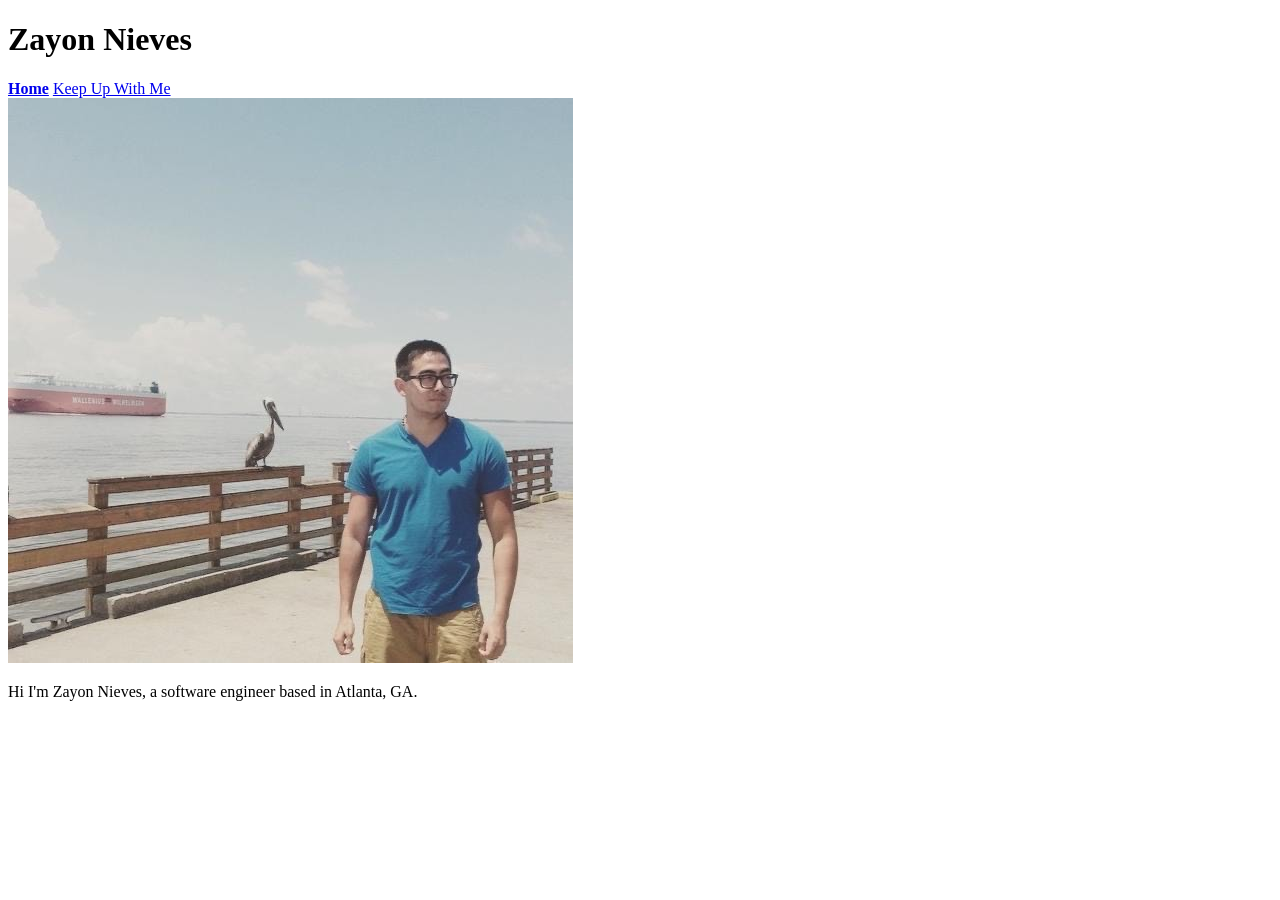
==== index.html @ 1136e168 "activated src attribute for profile pic" ====
<!-- Allow browser to properly interpret the file. -->
<!DOCTYPE html>
<html>
    <!-- Contains all metadata -->
    <head>
        <title>Zayon Nieves</title>
    </head>
    <!-- All content in body appears in browser window -->
    <body>
        <div id="title">
            <h1>Zayon Nieves</h1>
        </div>

        <div id="nav">
            <a href="./index.html"><b>Home</b></a>
            <a href="./keepUpWithMe.html">Keep Up With Me</a>
        </div>

        <div id="profilePic">
            <img src="./img/profilePic.jpg" alt="Zayon Nieves profile picture">
        </div>
        
        <div id="intro">
            <p>Hi I'm Zayon Nieves, a software engineer based in Atlanta, GA.</p>
        </div>
    </body>
</html>
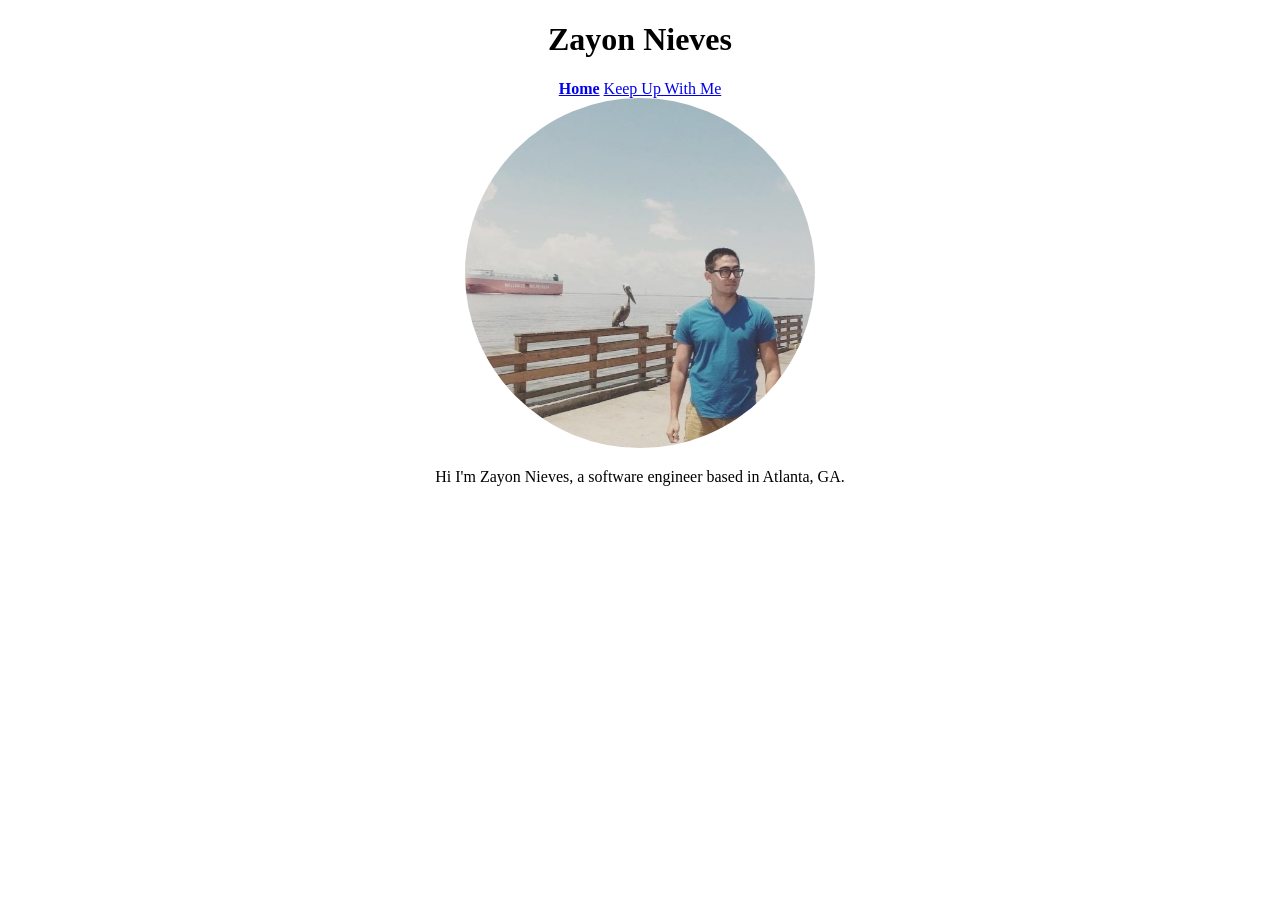
==== commit 56dc626c: "deleted old css file, cetered content" ====
--- a/index.html
+++ b/index.html
@@ -4,6 +4,9 @@
     <!-- Contains all metadata -->
     <head>
         <title>Zayon Nieves</title>
+
+        <!-- Link to CSS file -->
+        <link href="./test.css" rel="stylesheet">
     </head>
     <!-- All content in body appears in browser window -->
     <body>
--- a/test.css
+++ b/test.css
@@ -0,0 +1,11 @@
+/* Condensed version (Always be as generic as possible)*/
+div {
+    width: fit-content;
+    margin: 0 auto;
+}
+
+div img {
+    width: 350px;
+    height: 350px;
+    border-radius: 50%;
+}
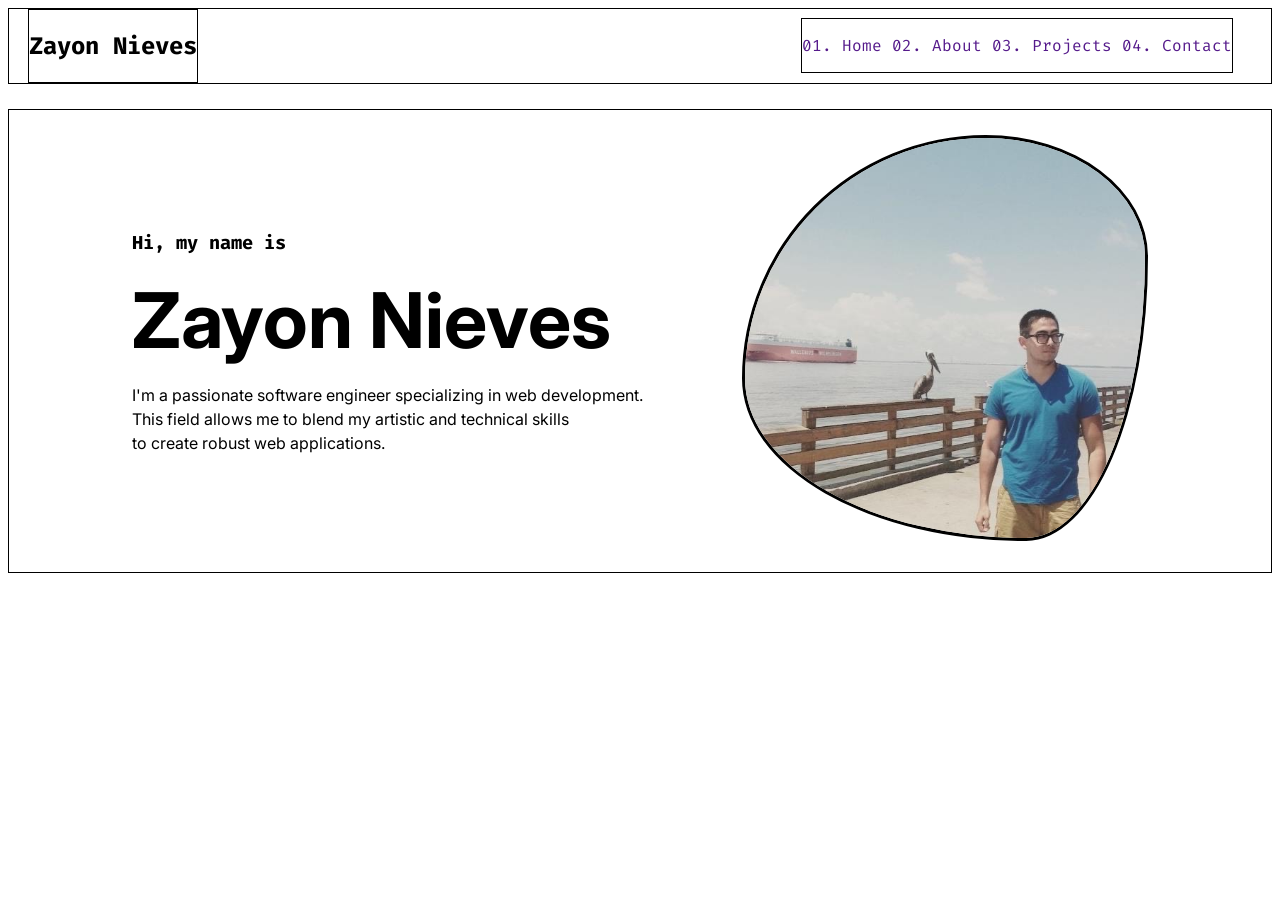
==== commit beb596c2: "added homepage along with CSS stylesheet and profile picture" ====
--- a/index.html
+++ b/index.html
@@ -1,30 +1,72 @@
-<!-- Allow browser to properly interpret the file. -->
 <!DOCTYPE html>
+
 <html>
-    <!-- Contains all metadata -->
+
     <head>
+
         <title>Zayon Nieves</title>
 
-        <!-- Link to CSS file -->
-        <link href="./test.css" rel="stylesheet">
+        <link href="./style.css" rel="stylesheet" />
+
+        <style>
+            @import url('https://fonts.googleapis.com/css2?family=Fira+Code&family=Inter&display=swap');
+        </style>
+
     </head>
-    <!-- All content in body appears in browser window -->
+
     <body>
-        <div id="title">
-            <h1>Zayon Nieves</h1>
+
+        <nav>
+            <div class="navbar-left">
+                <h1>Zayon Nieves</h1>
+            </div>
+
+            <div class="navbar-right">
+                <ul class="navbar-links">
+                    <li>
+                        <a href=""><span class="num">01.</span> Home</a>
+                    </li>
+
+                    <li>
+                        <a href=""><span class="num">02.</span> About</a>
+                    </li>
+
+                    <li>
+                        <a href=""><span class="num">03.</span> Projects</a>
+                    </li>
+
+                    <li>
+                        <a href=""><span class="num">04.</span> Contact</a>
+                    </li>
+                </ul>
+            </div>
+        </nav>
+
+        <div id="home">
+
+            <div class="home-left">
+                <div class="intro-1">
+                    <h3>Hi, my name is</h3>
+                </div>
+                <div class="intro-2">
+                    <h1>Zayon Nieves</h1>
+                </div>
+                <div class="intro-3">
+                    <p>
+                        I'm a passionate software engineer specializing in web development.<br />
+                        This field allows me to blend my artistic and technical skills<br /> to create robust web applications.
+                    </p>
+                </div>
+            </div>
+
+            <div class="home-right">
+
+                <div class="pfp-container">
+                    <img src="./assets/profilePic.jpg" alt="profile picture" />
+                </div>
+            </div>
         </div>
 
-        <div id="nav">
-            <a href="./index.html"><b>Home</b></a>
-            <a href="./keepUpWithMe.html">Keep Up With Me</a>
-        </div>
+    </body>
 
-        <div id="profilePic">
-            <img src="./img/profilePic.jpg" alt="Zayon Nieves profile picture">
-        </div>
-        
-        <div id="intro">
-            <p>Hi I'm Zayon Nieves, a software engineer based in Atlanta, GA.</p>
-        </div>
-    </body>
 </html>
--- a/style.css
+++ b/style.css
@@ -0,0 +1,98 @@
+
+* {
+    font-family: 'Fira Code', monospace;
+}
+
+/* navbar ruleset */
+
+nav {
+
+    border: 1px solid black;
+
+    display: flex;
+
+    /* horizontal axis (x) */
+    justify-content: space-between;
+
+    /* vertical axis (y) */
+    align-items: center;
+}
+
+nav > * {
+    border: 1px solid;
+}
+
+.navbar-left {
+    margin-left: 1.5%;
+}
+
+.navbar-right {
+    margin-right: 3%;
+
+}
+
+ul.navbar-links {
+    padding: 0;
+}
+
+.navbar-links > li {
+
+    list-style-type: none;
+    display: inline;
+}
+
+a {
+    text-decoration: none;
+}
+
+/* homepage ruleset */
+
+#home {
+    display: flex;
+
+    justify-content: space-evenly;
+    align-items: center;
+
+    border: 1px solid black;
+
+    padding: 2%;
+    margin: 2% 0;
+}
+
+
+
+.intro-2 > h1 {
+    font-family: 'Inter';
+    font-size: 6vw;
+
+    margin: 0;
+}
+
+.intro-3 > p {
+    font-family: 'Inter';
+    line-height: 1.5;
+}
+
+
+.pfp-container > img {
+    border-radius: 50%;
+
+    border: 3px solid black;
+    animation: morph 8s ease-in-out infinite;
+    border-radius: 60% 40% 30% 70%/60% 30% 70% 40%;
+
+    height: 25rem;
+}
+
+@keyframes morph {
+    0% {
+        border-radius: 60% 40% 30% 70%/60% 30% 70% 40%;
+    }
+    50% {
+        border-radius: 30% 60% 70% 40%/50% 60% 30% 60%;
+    }
+    100% {
+        border-radius: 60% 40% 30% 70%/60% 30% 70% 40%;
+    }
+}
+
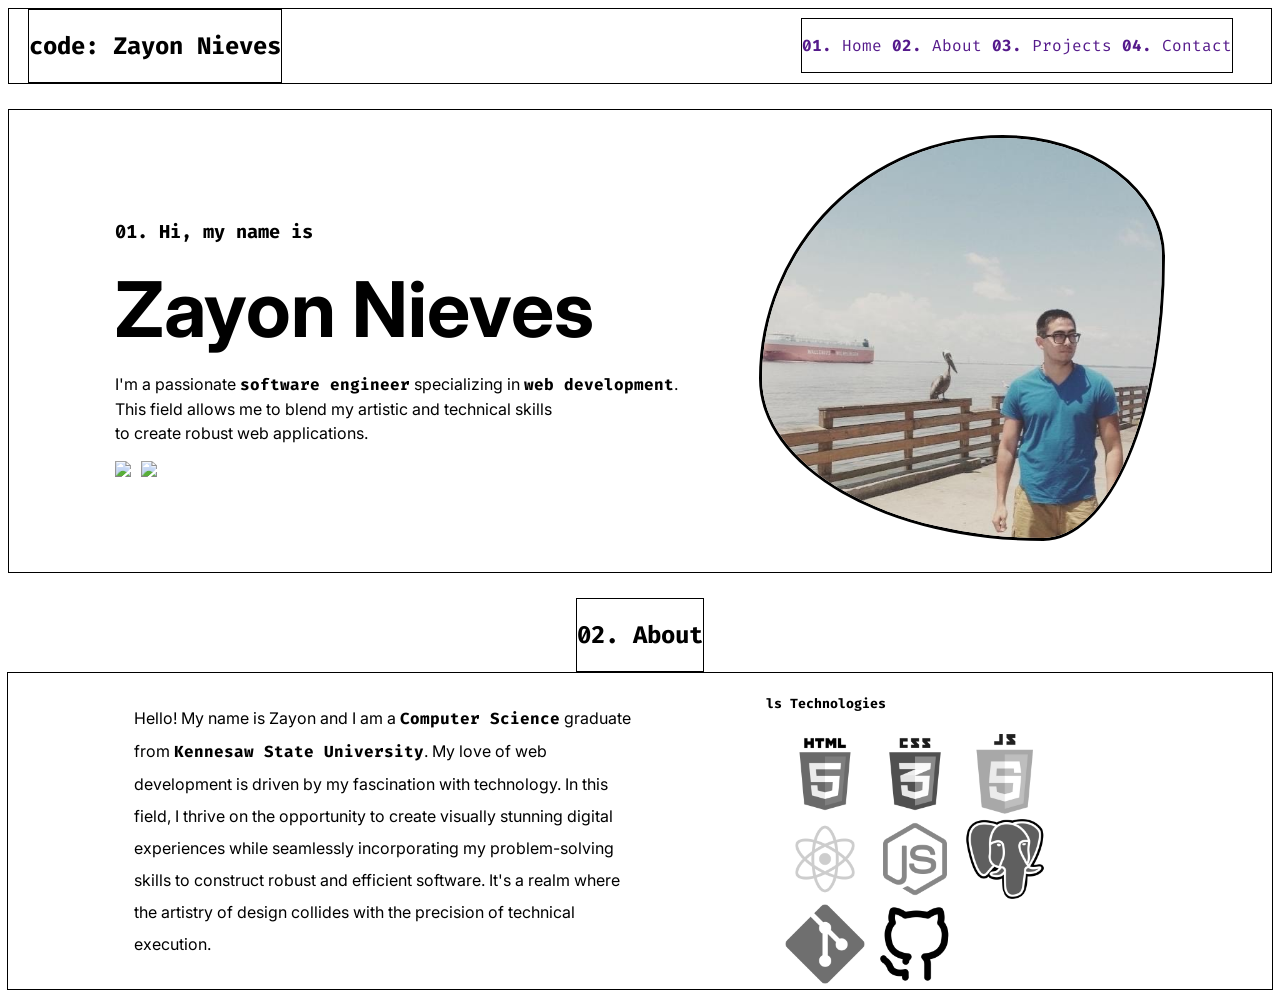
==== commit 74feca33: "added about section to website alongside tech stack icons" ====
--- a/index.html
+++ b/index.html
@@ -18,7 +18,7 @@
 
         <nav>
             <div class="navbar-left">
-                <h1>Zayon Nieves</h1>
+                <h1>code: Zayon Nieves</h1>
             </div>
 
             <div class="navbar-right">
@@ -46,16 +46,20 @@
 
             <div class="home-left">
                 <div class="intro-1">
-                    <h3>Hi, my name is</h3>
+                    <h3>01. Hi, my name is</h3>
                 </div>
                 <div class="intro-2">
                     <h1>Zayon Nieves</h1>
                 </div>
                 <div class="intro-3">
                     <p>
-                        I'm a passionate software engineer specializing in web development.<br />
+                        I'm a passionate <span class="highlight">software engineer</span> specializing in <span>web development</span>.<br />
                         This field allows me to blend my artistic and technical skills<br /> to create robust web applications.
                     </p>
+                </div>
+                <div class="intro-4">
+                    <img src="https://skillicons.dev/icons?i=linkedin&theme=light" rel="tech-stack"/>
+                    <img src="https://skillicons.dev/icons?i=github&theme=light" rel="tech-stack"/>
                 </div>
             </div>
 
@@ -67,6 +71,53 @@
             </div>
         </div>
 
+        <div id="about">
+
+            <div class="about-title">
+                <h2>02. About</h2>
+            </div>
+
+            <div class="about-content">
+
+                <div class="about-text">
+                    <p>
+                        Hello! My name is Zayon and I am a <span>Computer Science</span> graduate from <span>Kennesaw State University</span>.
+                        My love of web development is driven by my fascination with technology. In this field, I thrive on the opportunity
+                        to create visually stunning digital experiences while seamlessly incorporating my problem-solving skills to construct robust
+                        and efficient software. It's a realm where the artistry of design collides with the precision of technical execution.
+                        
+                    </p>
+                </div>
+
+                <div class="about-images">
+
+                    <div class="row-0">
+                        <h5>ls Technologies</h5>
+                    </div>
+
+                    <div class="row-1">
+                        <img src="./assets/html-5.png" alt="" />
+                        <img src="./assets/css-3.png" alt="" />
+                        <img src="./assets/javascript.png" alt="" />
+                    </div>
+
+                    <div class="row-2">
+                        <img src="./assets/react.png" alt="" />
+                        <img src="./assets/node.png" alt="" />
+                        <img src="./assets/postgresql.png" alt="" />
+                    </div>
+
+                    <div class="row-3">
+                        <img src="./assets/git.png" alt="" />
+                        <img src="./assets/github.png" alt="" />
+                    </div>
+
+                </div>
+
+            </div>
+
+        </div>
+
     </body>
 
 </html>
--- a/style.css
+++ b/style.css
@@ -1,6 +1,22 @@
+
+body {
+    display: flex;
+    flex-direction: column;
+
+}
+
 
 * {
     font-family: 'Fira Code', monospace;
+
+}
+
+span {
+    font-weight: bold;
+}
+
+p {
+    font-family: 'Inter';
 }
 
 /* navbar ruleset */
@@ -96,3 +112,69 @@
     }
 }
 
+/* about page rulset */
+
+#about > * {
+    border: 1px solid black;
+}
+
+#about {
+    display: flex;
+
+    flex-direction: column;
+    align-items:center;
+}
+
+.about-content {
+
+    display: flex;
+
+    flex-direction: row;
+    
+    justify-content: space-evenly;
+    align-items: center;
+
+    width: 100%;
+
+
+}
+
+.about-text {
+
+    text-align: start;
+    line-height: 2;
+
+    width: 40%;
+    
+}
+
+.about-images {
+    width: 30%;
+}
+
+.about-images > div > img {
+
+    filter: grayscale(1);
+    transition: filter 0.5s ease;
+}
+
+.about-images > div > img:hover {
+
+    filter: grayscale(0);
+}
+
+.row-1 > img {
+    height: 5em;
+}
+
+.row-2 > img {
+    height: 5em;
+}
+
+.row-3 > img {
+    height: 5em;
+}
+
+.row-1, .row-2, .row-3 {
+    margin: 0 5%;
+}
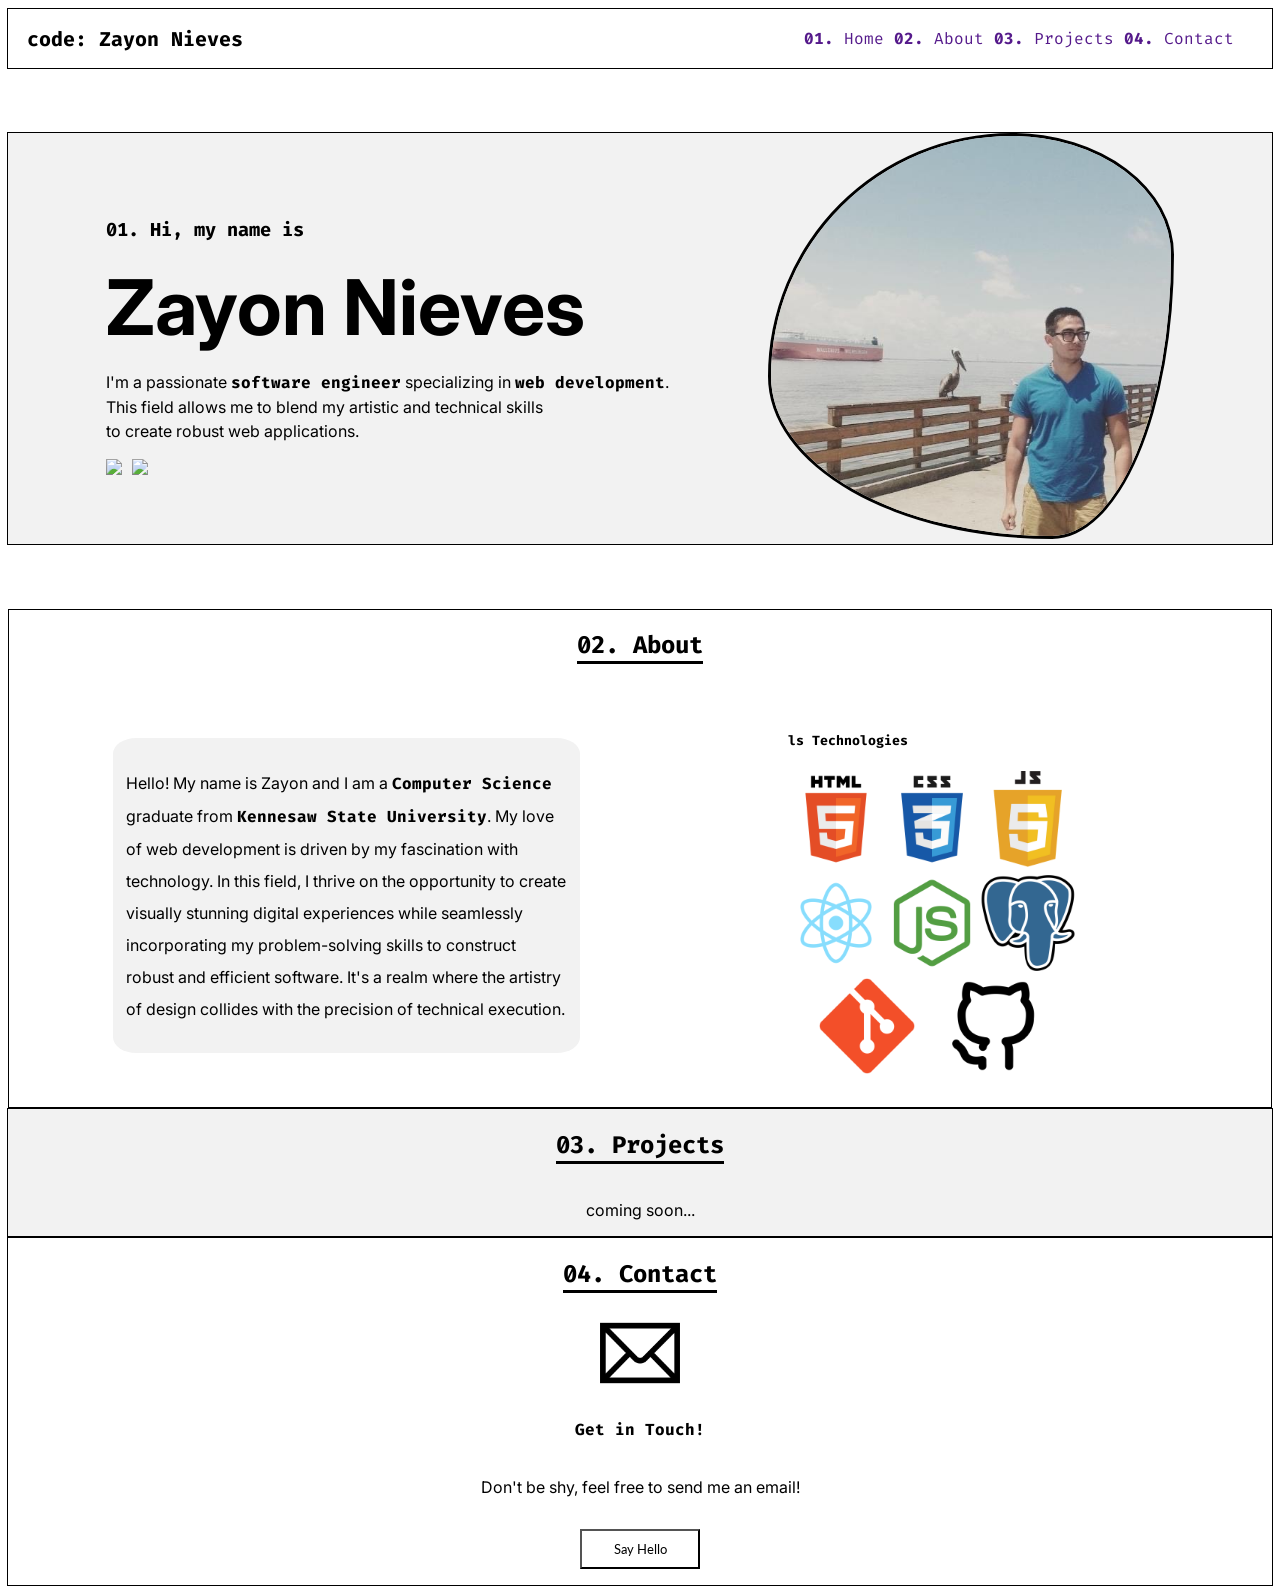
==== commit 4d5a2d46: "added projects and about sections" ====
--- a/index.html
+++ b/index.html
@@ -9,7 +9,7 @@
         <link href="./style.css" rel="stylesheet" />
 
         <style>
-            @import url('https://fonts.googleapis.com/css2?family=Fira+Code&family=Inter&display=swap');
+            @import url('https://fonts.googleapis.com/css2?family=Fira+Code&family=Inter&family=Lato&display=swap');
         </style>
 
     </head>
@@ -118,6 +118,38 @@
 
         </div>
 
+        <div id="projects">
+
+            <div class="projects-title">
+                <h2>03. Projects</h2>
+            </div>
+
+            <div class="projects project-1">
+                <p>
+                    coming soon...
+                </p>
+            </div>
+
+        </div>
+
+        <div id="contact">
+
+            <div class="contact-title">
+                <h2>04. Contact</h2>
+            </div>
+
+            <div class="contact-icon">
+                <img src="./assets/mail-icon.png" alt="email icon" />
+            </div>
+            <div class="contact-text">
+                <h4>Get in Touch!</h4>
+                <p>
+                    Don't be shy, feel free to send me an email!
+                </p>
+                <button id="email-button">Say Hello</button>
+            </div>
+        </div>
+
     </body>
 
 </html>
--- a/style.css
+++ b/style.css
@@ -3,27 +3,41 @@
     display: flex;
     flex-direction: column;
 
+    align-items: center;
+
+}
+
+body > div {
+    border: 1px solid black;
 }
 
 
 * {
     font-family: 'Fira Code', monospace;
 
+
 }
 
 span {
     font-weight: bold;
+
 }
 
 p {
     font-family: 'Inter';
 }
 
+h2 {
+    border-bottom: 3px solid black;
+}
+
+
 /* navbar ruleset */
 
 nav {
 
     border: 1px solid black;
+    width: 100%;
 
     display: flex;
 
@@ -34,14 +48,14 @@
     align-items: center;
 }
 
-nav > * {
-    border: 1px solid;
-}
-
 .navbar-left {
     margin-left: 1.5%;
 }
 
+.navbar-left > h1 {
+    font-size: 1.25em;
+}
+
 .navbar-right {
     margin-right: 3%;
 
@@ -64,17 +78,18 @@
 /* homepage ruleset */
 
 #home {
+
+
     display: flex;
 
     justify-content: space-evenly;
     align-items: center;
 
-    border: 1px solid black;
-
-    padding: 2%;
-    margin: 2% 0;
-}
-
+
+    margin: 5% 0;
+    background-color: #f2f2f2;
+    width: 100%;
+    }
 
 
 .intro-2 > h1 {
@@ -87,6 +102,7 @@
 .intro-3 > p {
     font-family: 'Inter';
     line-height: 1.5;
+
 }
 
 
@@ -114,16 +130,17 @@
 
 /* about page rulset */
 
-#about > * {
-    border: 1px solid black;
-}
+
 
 #about {
+
     display: flex;
 
     flex-direction: column;
     align-items:center;
-}
+
+}
+
 
 .about-content {
 
@@ -131,50 +148,114 @@
 
     flex-direction: row;
     
-    justify-content: space-evenly;
-    align-items: center;
-
-    width: 100%;
+    justify-content: space-around;
+    align-items: center;
+
+    width: 100%;
+
+    margin: 2% 5%;
 
 
 }
 
 .about-text {
+
+    background-color: #f2f2f2;
+    border-radius: 5%;
+    padding: 1%;
 
     text-align: start;
     line-height: 2;
 
-    width: 40%;
+    width: 35%;
     
 }
 
 .about-images {
+
     width: 30%;
-}
-
-.about-images > div > img {
-
-    filter: grayscale(1);
-    transition: filter 0.5s ease;
-}
-
-.about-images > div > img:hover {
-
-    filter: grayscale(0);
-}
+
+}
+
+
 
 .row-1 > img {
+    height: 6em;
+}
+
+.row-2 > img {
+    height: 6em;
+}
+
+.row-3 > img {
+    height: 6em;
+}
+
+.row-1, .row-2, .row-3 {
+    
+    display: flex;
+    flex-direction: row;
+
+    justify-content: space-evenly;
+
+    width: 75%;
+
+    margin-bottom: 2%;
+}
+
+
+
+/* project page ruleset */
+
+#projects {
+
+    width: 100%;
+    background-color: #f2f2f2;
+
+    display: flex;
+
+    flex-direction: column;
+
+    align-items: center;
+    justify-content: center;
+}
+
+/* contact page ruleset */
+
+#contact {
+
+    width: 100%;
+
+    display: flex;
+
+    flex-direction: column;
+
+    align-items: center;
+
+}
+
+.contact-text {
+
+    display: flex;
+
+    flex-direction: column;
+
+    align-items: center;
+
+
+}
+
+.contact-icon > img {
+
     height: 5em;
 }
 
-.row-2 > img {
-    height: 5em;
-}
-
-.row-3 > img {
-    height: 5em;
-}
-
-.row-1, .row-2, .row-3 {
-    margin: 0 5%;
+#email-button {
+    background-color: transparent;
+    height: 3em;
+    width: 9em;
+
+    font-family: 'Lato';
+
+    margin: 5% 0;
 }
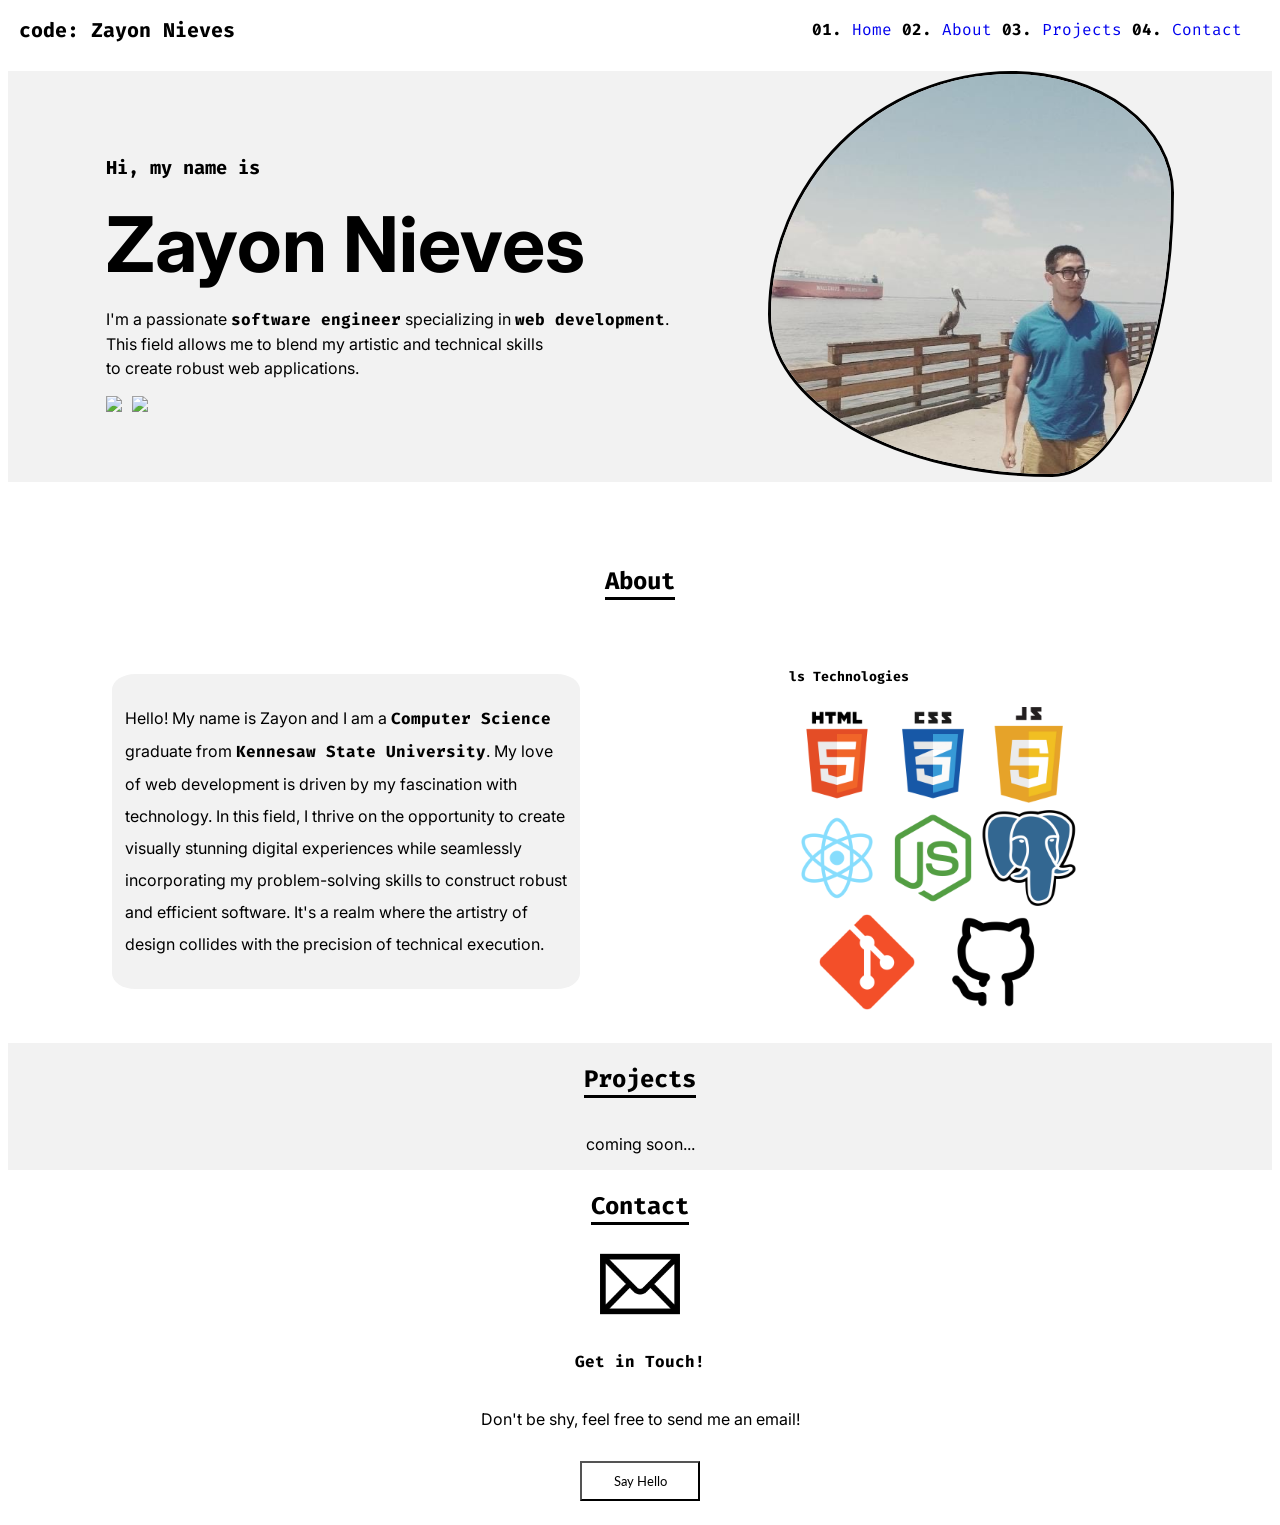
==== commit fdd70f09: "added javascript code to supplement navbar functionality" ====
--- a/index.html
+++ b/index.html
@@ -12,11 +12,13 @@
             @import url('https://fonts.googleapis.com/css2?family=Fira+Code&family=Inter&family=Lato&display=swap');
         </style>
 
+        <script src="./script.js"></script>
+
     </head>
 
     <body>
 
-        <nav>
+        <nav id="navbar">
             <div class="navbar-left">
                 <h1>code: Zayon Nieves</h1>
             </div>
@@ -24,19 +26,19 @@
             <div class="navbar-right">
                 <ul class="navbar-links">
                     <li>
-                        <a href=""><span class="num">01.</span> Home</a>
+                        <a href="#home" onclick="transport('home')"><span class="num">01.</span> Home</a>
                     </li>
 
                     <li>
-                        <a href=""><span class="num">02.</span> About</a>
+                        <a href="#about" onclick="transport('about')"><span class="num">02.</span> About</a>
                     </li>
 
                     <li>
-                        <a href=""><span class="num">03.</span> Projects</a>
+                        <a href="#projects" onclick="transport('projects')"><span class="num">03.</span> Projects</a>
                     </li>
 
                     <li>
-                        <a href=""><span class="num">04.</span> Contact</a>
+                        <a href="#contact" onclick="transport('contact')"><span class="num">04.</span> Contact</a>
                     </li>
                 </ul>
             </div>
@@ -46,7 +48,7 @@
 
             <div class="home-left">
                 <div class="intro-1">
-                    <h3>01. Hi, my name is</h3>
+                    <h3>Hi, my name is</h3>
                 </div>
                 <div class="intro-2">
                     <h1>Zayon Nieves</h1>
@@ -74,7 +76,7 @@
         <div id="about">
 
             <div class="about-title">
-                <h2>02. About</h2>
+                <h2>About</h2>
             </div>
 
             <div class="about-content">
@@ -121,7 +123,7 @@
         <div id="projects">
 
             <div class="projects-title">
-                <h2>03. Projects</h2>
+                <h2>Projects</h2>
             </div>
 
             <div class="projects project-1">
@@ -135,7 +137,7 @@
         <div id="contact">
 
             <div class="contact-title">
-                <h2>04. Contact</h2>
+                <h2>Contact</h2>
             </div>
 
             <div class="contact-icon">
--- a/style.css
+++ b/style.css
@@ -7,9 +7,7 @@
 
 }
 
-body > div {
-    border: 1px solid black;
-}
+
 
 
 * {
@@ -35,8 +33,6 @@
 /* navbar ruleset */
 
 nav {
-
-    border: 1px solid black;
     width: 100%;
 
     display: flex;
@@ -46,7 +42,18 @@
 
     /* vertical axis (y) */
     align-items: center;
-}
+
+    /* make navbar stick to the top of browser window when scrolling */
+    position: fixed;
+    top: 0;
+}
+
+/* change navbar color when scrolling down from initial position */
+nav.scrolled, nav.scrolled span, nav.scrolled a{
+    background-color: black;
+    color: white;
+}
+
 
 .navbar-left {
     margin-left: 1.5%;
@@ -69,6 +76,10 @@
 
     list-style-type: none;
     display: inline;
+}
+
+.num {
+    color: black;
 }
 
 a {
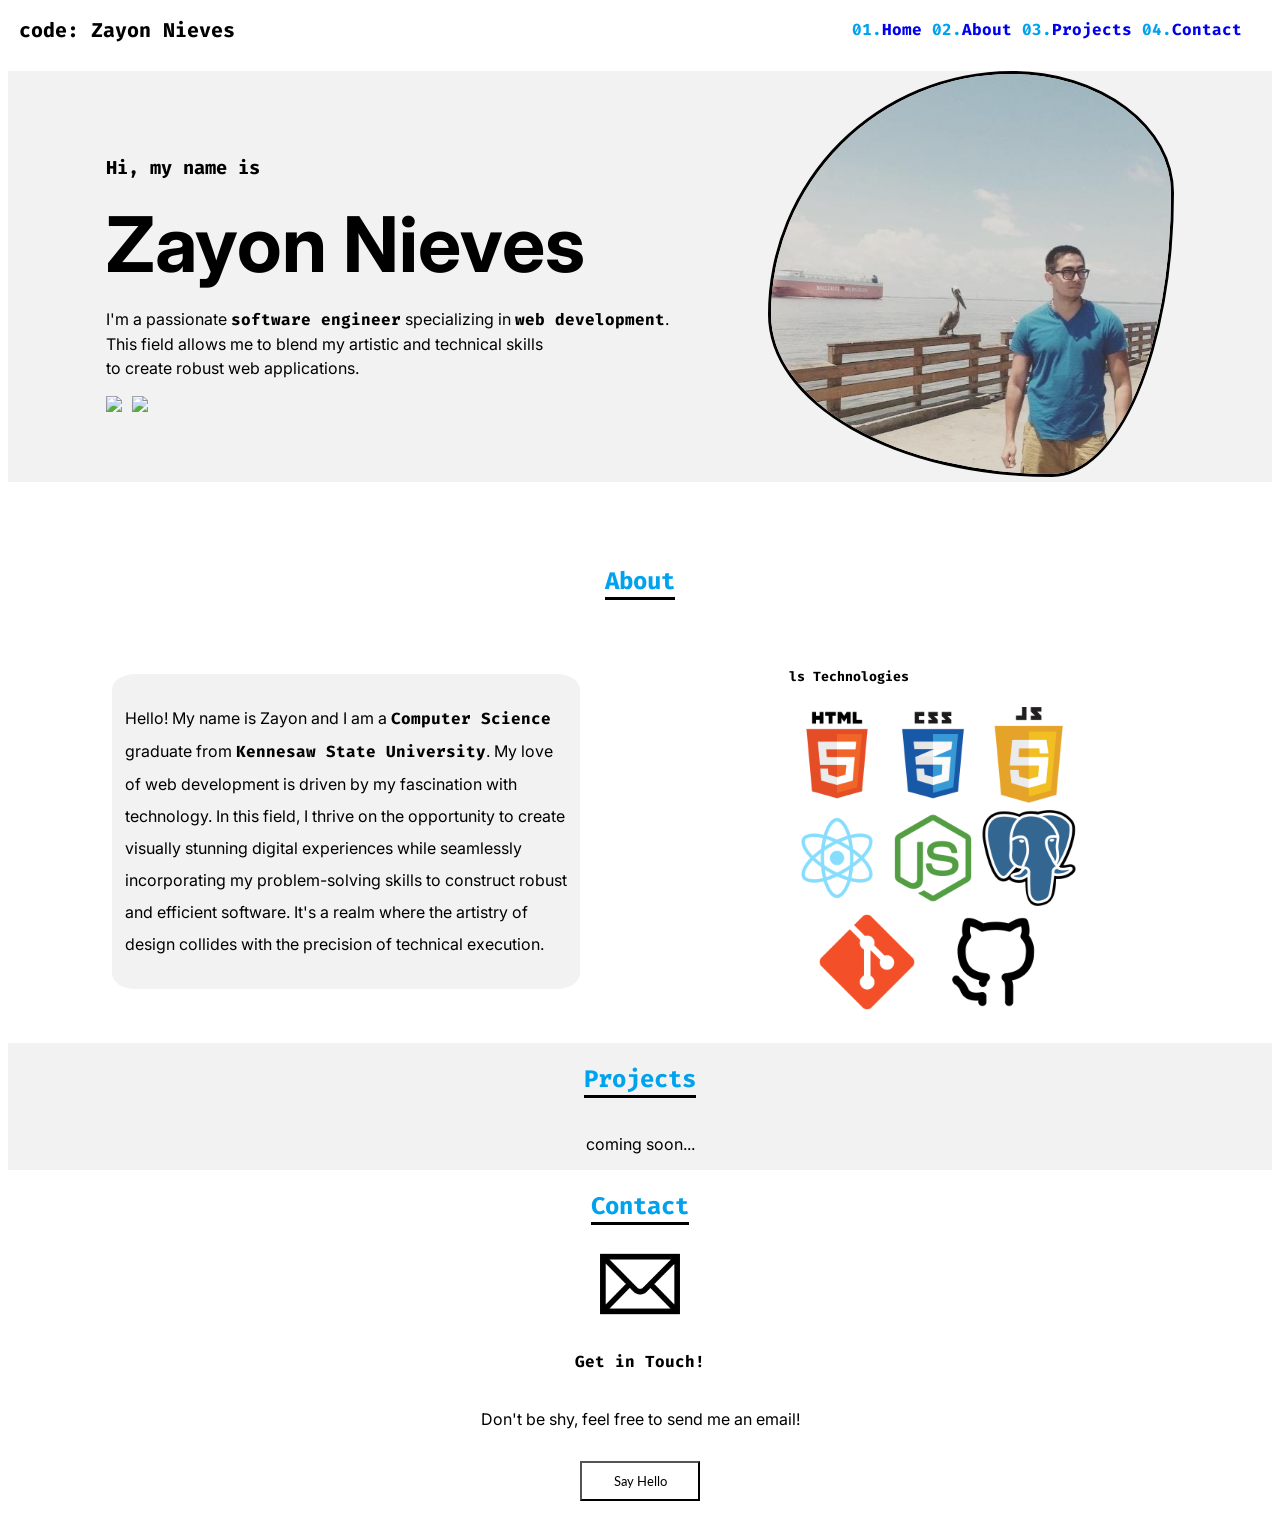
==== commit c616f11c: "addind media queries for project to adjust to different screen sizes" ====
--- a/index.html
+++ b/index.html
@@ -7,6 +7,8 @@
         <title>Zayon Nieves</title>
 
         <link href="./style.css" rel="stylesheet" />
+
+        <meta name="viewport" content="width=device-width, initial-scale=1">
 
         <style>
             @import url('https://fonts.googleapis.com/css2?family=Fira+Code&family=Inter&family=Lato&display=swap');
@@ -26,19 +28,19 @@
             <div class="navbar-right">
                 <ul class="navbar-links">
                     <li>
-                        <a href="#home" onclick="transport('home')"><span class="num">01.</span> Home</a>
+                        <a href="#home" onclick="transport('home')"><span class="num">01.</span><span class="link-text">Home</span></a>
                     </li>
 
                     <li>
-                        <a href="#about" onclick="transport('about')"><span class="num">02.</span> About</a>
+                        <a href="#about" onclick="transport('about')"><span class="num">02.</span><span class="link-text">About</span></a>
                     </li>
 
                     <li>
-                        <a href="#projects" onclick="transport('projects')"><span class="num">03.</span> Projects</a>
+                        <a href="#projects" onclick="transport('projects')"><span class="num">03.</span><span class="link-text">Projects</span></a>
                     </li>
 
                     <li>
-                        <a href="#contact" onclick="transport('contact')"><span class="num">04.</span> Contact</a>
+                        <a href="#contact" onclick="transport('contact')"><span class="num">04.</span><span class="link-text">Contact</span></a>
                     </li>
                 </ul>
             </div>
--- a/style.css
+++ b/style.css
@@ -7,7 +7,9 @@
 
 }
 
-
+span {
+    font-weight: bold;
+}
 
 
 * {
@@ -16,17 +18,13 @@
 
 }
 
-span {
-    font-weight: bold;
-
-}
-
 p {
     font-family: 'Inter';
 }
 
 h2 {
     border-bottom: 3px solid black;
+    color: #00a2ed;
 }
 
 
@@ -79,19 +77,38 @@
 }
 
 .num {
-    color: black;
+    color: #00a2ed;
 }
 
 a {
     text-decoration: none;
 }
 
+.link-text:hover {
+    text-decoration: underline;
+}
+
+/* navbar media queries */
+
+@media screen and (max-width: 700px) {
+
+    #navbar {
+        display: flex;
+        flex-direction: column;
+
+        align-items: center;
+    }
+}
+
+
+
 /* homepage ruleset */
 
 #home {
 
 
     display: flex;
+    flex-direction: row;
 
     justify-content: space-evenly;
     align-items: center;
@@ -100,7 +117,7 @@
     margin: 5% 0;
     background-color: #f2f2f2;
     width: 100%;
-    }
+}
 
 
 .intro-2 > h1 {
@@ -139,6 +156,27 @@
     }
 }
 
+
+/* media queries for homepage */
+@media screen and (max-width: 700px) {
+    #home {
+        display: flex;
+        flex-direction: column;
+
+        align-items: center;
+
+        margin-top: 25%;
+    }
+
+    .home-left {
+        order: 2;
+    }
+
+    .home-right {
+        order: 1;
+    }
+} 
+
 /* about page rulset */
 
 
@@ -213,6 +251,22 @@
 
     margin-bottom: 2%;
 }
+
+/* about page media queries */
+@media screen and (max-width: 800px) {
+    
+    .about-content {
+        display: flex;
+        flex-direction: column;
+
+        align-items: center;
+        justify-content: center;
+    }
+
+    .about-images {
+        margin-left: 5%;
+    }
+} 
 
 
 
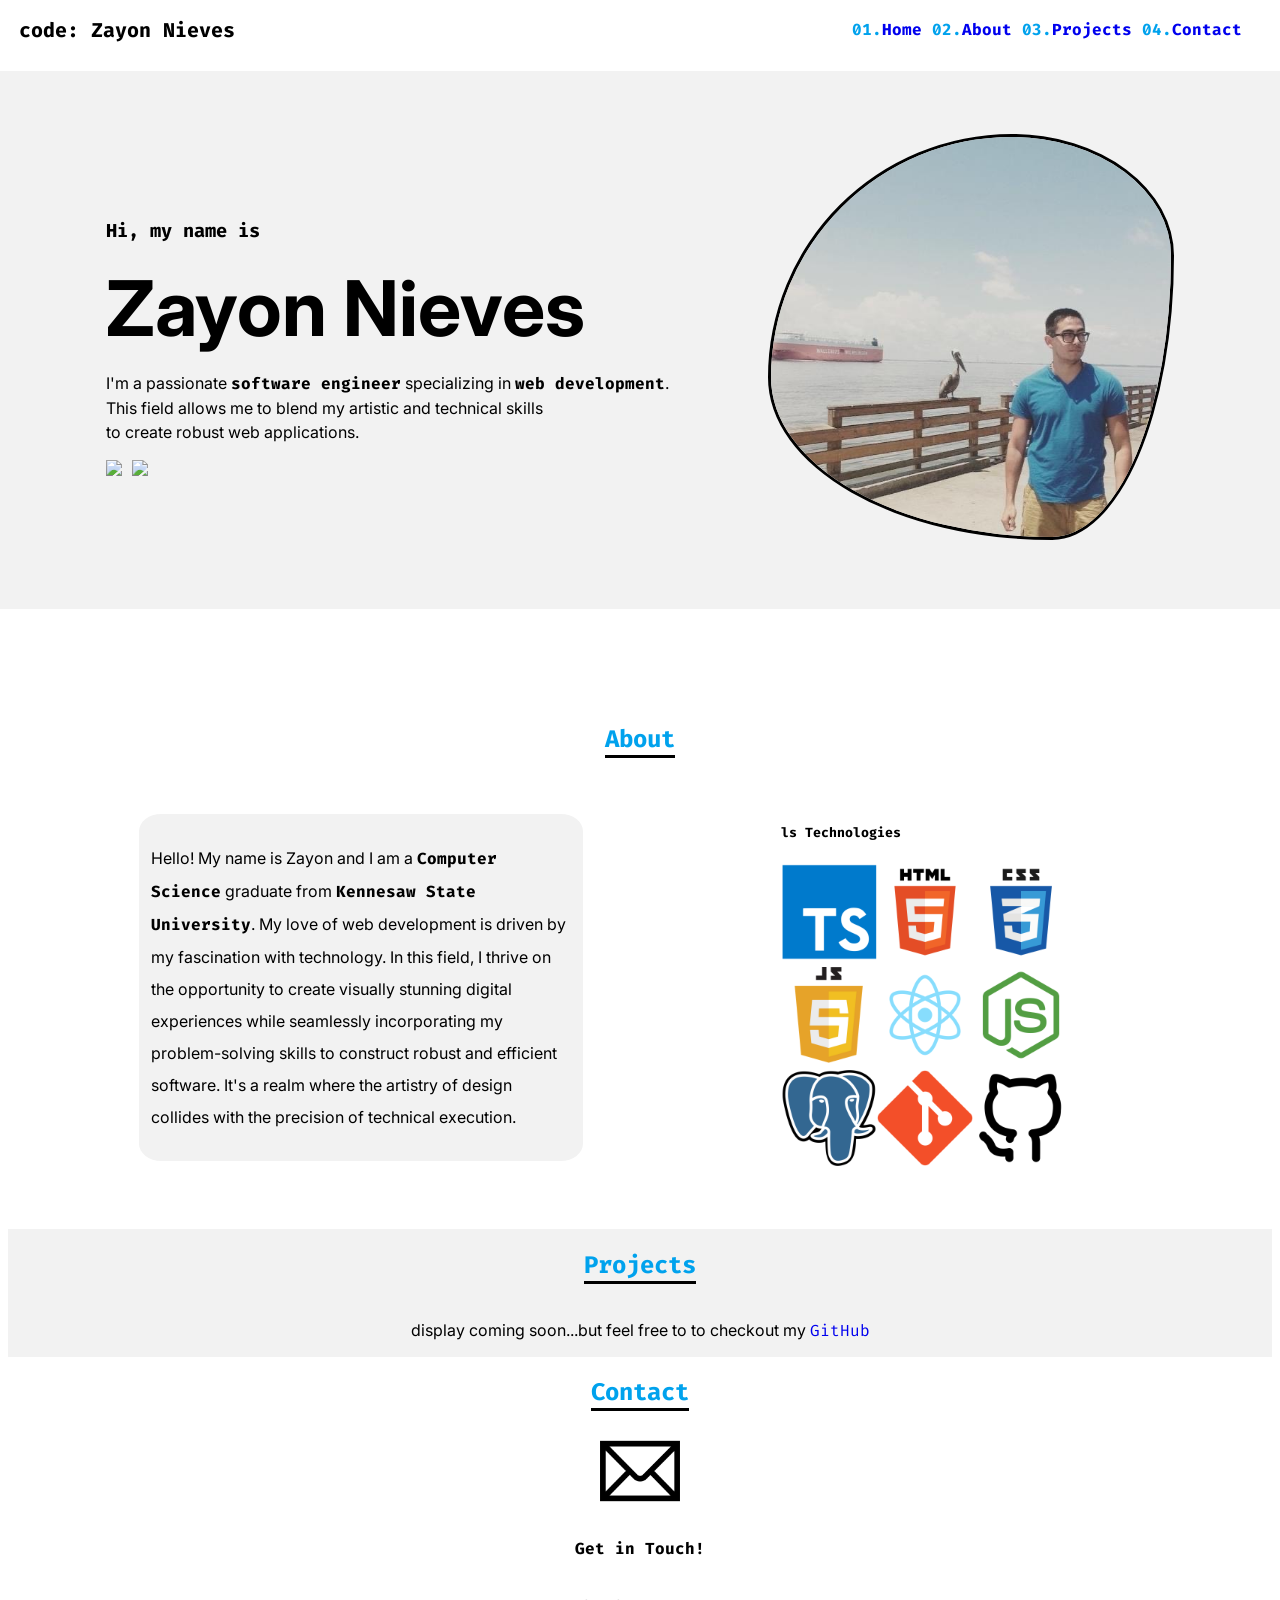
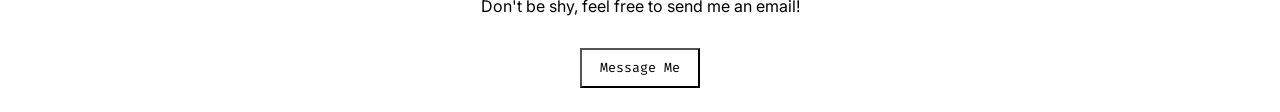
==== commit f9c28c97: "updated links to LinkedIn and GitHub profiles" ====
--- a/index.html
+++ b/index.html
@@ -62,8 +62,12 @@
                     </p>
                 </div>
                 <div class="intro-4">
-                    <img src="https://skillicons.dev/icons?i=linkedin&theme=light" rel="tech-stack"/>
-                    <img src="https://skillicons.dev/icons?i=github&theme=light" rel="tech-stack"/>
+                    <a href="https://www.linkedin.com/in/zayon-nieves-b97582165" target="_blank">
+                        <img src="https://skillicons.dev/icons?i=linkedin" rel="tech-stack"/>
+                    </a>
+                    <a href="https://github.com/zznieves" target="_blank">
+                        <img src="https://skillicons.dev/icons?i=github" rel="tech-stack"/>
+                    </a>
                 </div>
             </div>
 
@@ -100,18 +104,19 @@
                     </div>
 
                     <div class="row-1">
+                        <img src="./assets/typescript.png" alt="" />
                         <img src="./assets/html-5.png" alt="" />
                         <img src="./assets/css-3.png" alt="" />
-                        <img src="./assets/javascript.png" alt="" />
                     </div>
 
                     <div class="row-2">
+                        <img src="./assets/javascript.png" alt="" />
                         <img src="./assets/react.png" alt="" />
                         <img src="./assets/node.png" alt="" />
-                        <img src="./assets/postgresql.png" alt="" />
                     </div>
 
                     <div class="row-3">
+                        <img src="./assets/postgresql.png" alt="" />
                         <img src="./assets/git.png" alt="" />
                         <img src="./assets/github.png" alt="" />
                     </div>
@@ -130,7 +135,7 @@
 
             <div class="projects project-1">
                 <p>
-                    coming soon...
+                    display coming soon...but feel free to to checkout my <a href="https://github.com/zznieves" target="_blank">GitHub</a>
                 </p>
             </div>
 
@@ -150,7 +155,11 @@
                 <p>
                     Don't be shy, feel free to send me an email!
                 </p>
-                <button id="email-button">Say Hello</button>
+                <button id="email-button">
+                    <a href="mailto:zayon.nieves1@gmail.com">
+                        Message Me
+                    </a>
+                </button>
             </div>
         </div>
 
--- a/style.css
+++ b/style.css
@@ -98,6 +98,15 @@
 
         align-items: center;
     }
+
+    .navbar-left, .navbar-right {
+
+        width: 100%;
+
+        text-align: center;
+
+        margin-left: 2.5%;
+    }
 }
 
 
@@ -115,8 +124,10 @@
 
 
     margin: 5% 0;
+    padding: 5%;
     background-color: #f2f2f2;
     width: 100%;
+    height: 75%;
 }
 
 
@@ -159,21 +170,24 @@
 
 /* media queries for homepage */
 @media screen and (max-width: 700px) {
+
     #home {
         display: flex;
         flex-direction: column;
 
         align-items: center;
+        justify-content: center;
+        text-align: center;
 
         margin-top: 25%;
     }
 
     .home-left {
-        order: 2;
+        order: 1;
     }
 
     .home-right {
-        order: 1;
+        order: 0;
     }
 } 
 
@@ -187,6 +201,8 @@
 
     flex-direction: column;
     align-items:center;
+
+    margin: 2.5%;
 
 }
 
@@ -266,7 +282,25 @@
     .about-images {
         margin-left: 5%;
     }
-} 
+
+    .about-text {
+        text-align: center;
+    }
+}
+
+@media screen and (max-width: 700px) {
+
+    .about-text {
+        width: 50%;
+    }
+}
+
+@media screen and (max-width: 550px) {
+
+    .about-text {
+        width: 75%;
+    }
+}
 
 
 
@@ -323,4 +357,9 @@
     font-family: 'Lato';
 
     margin: 5% 0;
+}
+
+#email-button > a {
+
+    color: black;
 }
